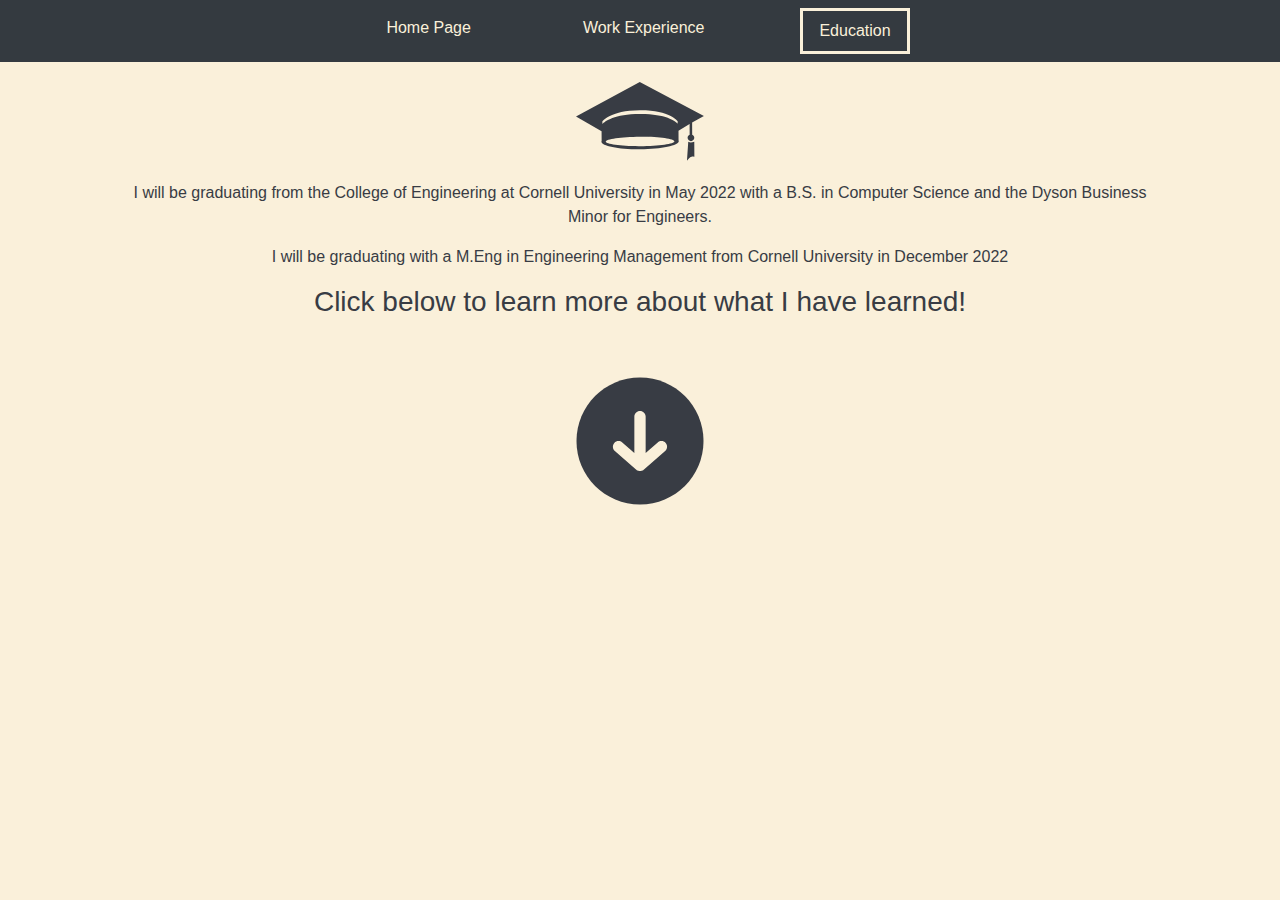
==== Education.html @ 3c509156 "add pages" ====
<!DOCTYPE html>
<html>
    <head>
        <link rel="stylesheet" href="styles.css">
        <link rel="stylesheet" href="https://cdn.jsdelivr.net/npm/bootstrap@4.3.1/dist/css/bootstrap.min.css" integrity="sha384-ggOyR0iXCbMQv3Xipma34MD+dH/1fQ784/j6cY/iJTQUOhcWr7x9JvoRxT2MZw1T" crossorigin="anonymous">
    </head>
    <body>
        <nav class="navbar navbar-dark bg-dark justify-content-center">
            <ul class="nav ">
                <li class="nav-item">
                  <a class="nav-link" href="index.html">Home Page</a>
                </li>
                <li class="nav-item">
                  <a class="nav-link" href="Work.html">Work Experience</a>
                </li>
                <li class="nav-item">
                  <a class="nav-link active" href="Education.html">Education</a>
                </li>
              </ul>
        </nav>

        <div id="educationContent">
            <img id="cap" src="images/graduation.svg">
            <div class="intro"> 
                <center>
                    <p>
                        I will be graduating from the College of Engineering at Cornell University in May 2022 with a B.S. in Computer Science and the Dyson Business Minor for Engineers. 
                    </p>
                    <p> 
                        I will be graduating with a M.Eng in Engineering Management from Cornell University in December 2022 
                    </p>
                    <h3>
                        Click below to learn more about what I have learned!
                    </h3>
                </center>
            </div>
            <img class="arrow" id="downArrow" src="images/Arrow.svg" alt="Arrow">
            <img class="arrow" id="downArrowHover" src="images/Arrow_Hover.svg" alt="Arrow">
        </div>
    </body>
    <script src="script.js"></script>
</html>
---- styles.css ----
body {
    background-color: #faf0da !important;
}

.nav-link{
    color: #faf0da !important; 
    margin-left: 40px;
    margin-right: 40px; 
}

.active{
    border-style: solid; 
}

#profilePicture{
    border-radius: 50%;
    width: 30%;
    margin-right: 40px;
}

#profileText{
    font-family: 'Courier New', monospace;
    text-align: center;
    color: #383c44;
}

.mainInfo{
    margin-top: 100px; 
    display: flex;
    align-items: center; 
    justify-content: center;
}

#workContent{
    margin-top: 20px; 
    display: flex;
    flex-direction: column;
    align-items: center; 
    justify-content: center;
    color: #383c44;
}

#educationContent{
    margin-top: 20px; 
    display: flex;
    flex-direction: column;
    align-items: center; 
    justify-content: center;
    color: #383c44;
}

.arrow{
    margin-top: 50px; 
    width: 10%; 
}

#downArrowHover{
    display: none; 
}

#cap{
    width: 10%;
}

#work{
    width: 8%;
}


.intro{
    width: 80%;
    margin-top: 20px;
}
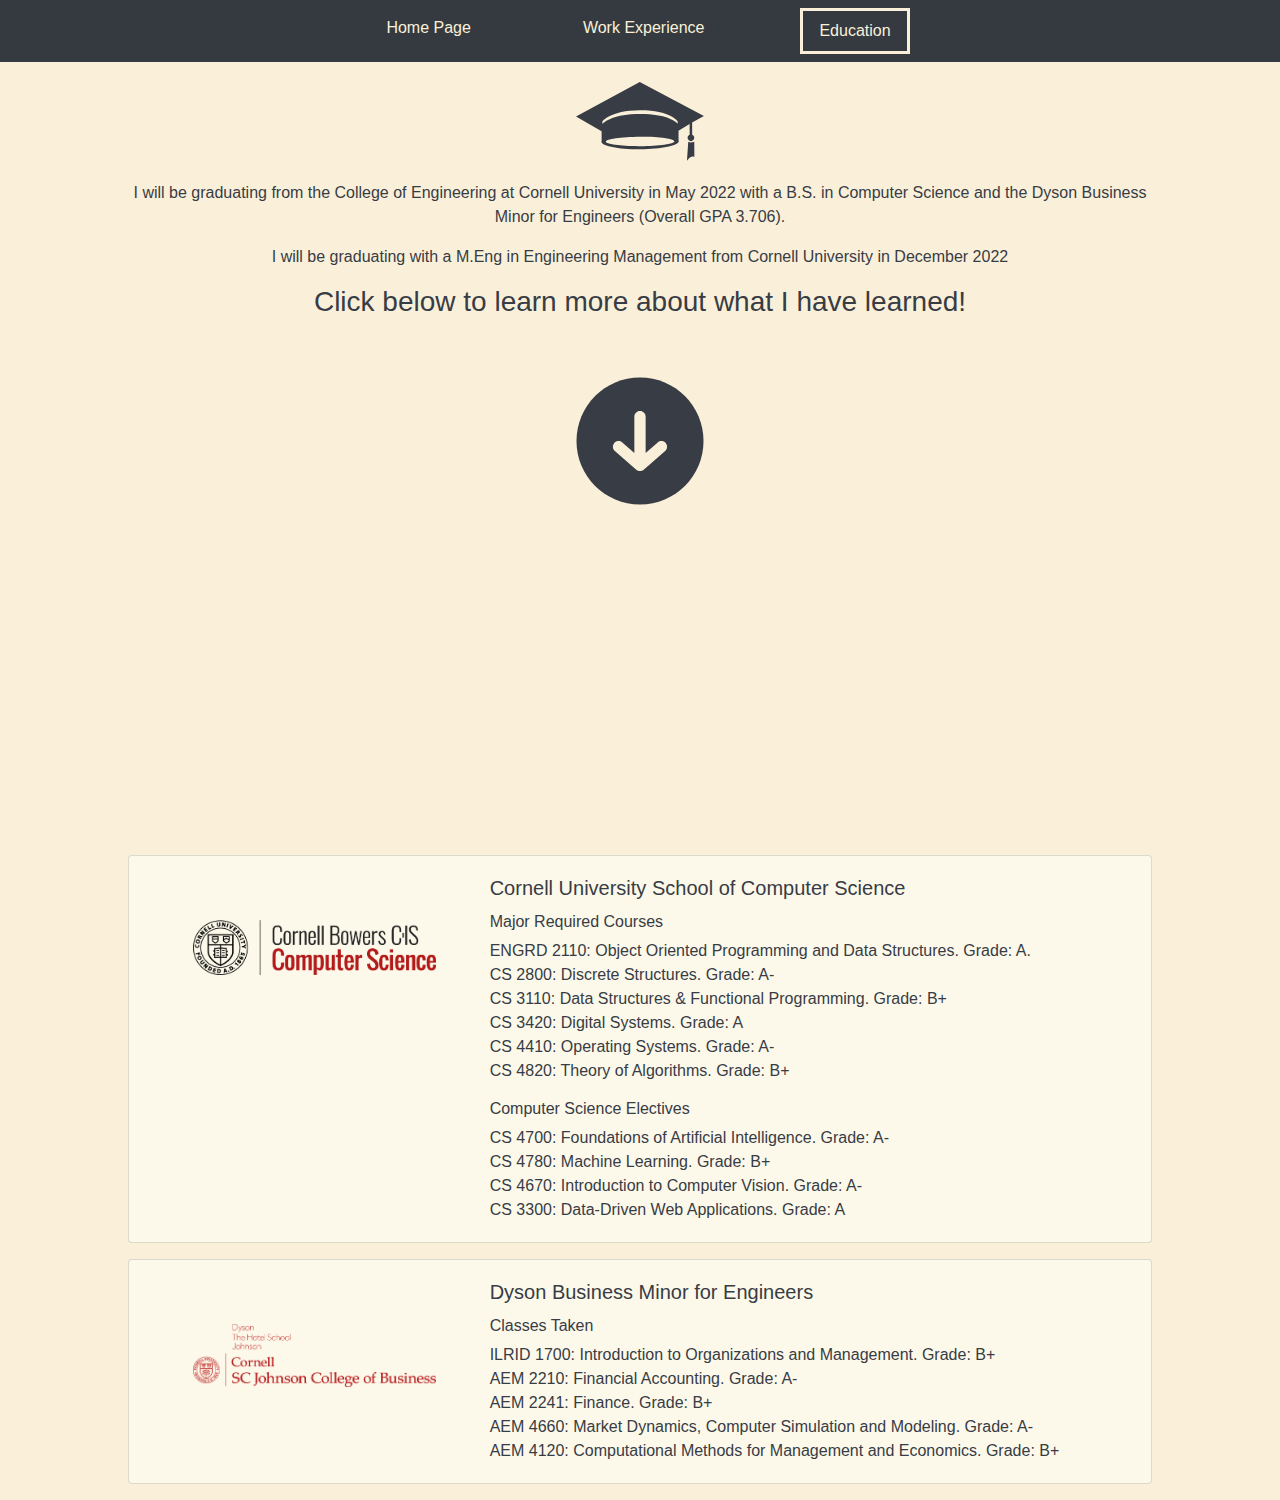
==== commit 54384c53: "website update" ====
--- a/Education.html
+++ b/Education.html
@@ -24,7 +24,7 @@
             <div class="intro"> 
                 <center>
                     <p>
-                        I will be graduating from the College of Engineering at Cornell University in May 2022 with a B.S. in Computer Science and the Dyson Business Minor for Engineers. 
+                        I will be graduating from the College of Engineering at Cornell University in May 2022 with a B.S. in Computer Science and the Dyson Business Minor for Engineers (Overall GPA 3.706). 
                     </p>
                     <p> 
                         I will be graduating with a M.Eng in Engineering Management from Cornell University in December 2022 
@@ -34,9 +34,65 @@
                     </h3>
                 </center>
             </div>
-            <img class="arrow" id="downArrow" src="images/Arrow.svg" alt="Arrow">
-            <img class="arrow" id="downArrowHover" src="images/Arrow_Hover.svg" alt="Arrow">
+            <img class="arrow" id="down-education-arrow" src="images/Arrow.svg" alt="Arrow">
+            <img class="arrow" id="down-education-arrow-hover" src="images/Arrow_Hover.svg" alt="Arrow">
+
+            <div class="cards">
+
+                <div class="card mb-3 work" id="first-education-card">
+                    <div class="row no-gutters">
+                    <div class="col-md-4">
+                        <img src="images/Compsci.png" class="card-img" id="cornell-image" alt="...">
+
+                    </div>
+                    <div class="col-md-8">
+                        <div class="card-body">
+                        <h5 class="card-title">Cornell University School of Computer Science</h5>
+                        <h6>Major Required Courses</h6>
+                        <p class="card-text">
+                            ENGRD 2110: Object Oriented Programming and Data Structures. Grade: A. <br>
+                            CS 2800: Discrete Structures. Grade: A- <br>
+                            CS 3110: Data Structures & Functional Programming. Grade: B+ <br> 
+                            CS 3420: Digital Systems. Grade: A <br> 
+                            CS 4410: Operating Systems. Grade: A- <br>
+                            CS 4820: Theory of Algorithms. Grade: B+ <br> 
+                        </p>    
+                        <h6>Computer Science Electives</h6>
+                        <p class="card-text">
+                            CS 4700: Foundations of Artificial Intelligence. Grade: A- <br>
+                            CS 4780: Machine Learning. Grade: B+ <br>
+                            CS 4670: Introduction to Computer Vision. Grade: A- <br>
+                            CS 3300: Data-Driven Web Applications. Grade: A <br>  
+                        </p>
+                        </div>
+                    </div>
+                    </div>
+                </div>
+
+                <div class="card mb-3 work">
+                    <div class="row no-gutters">
+                    <div class="col-md-4">
+                        <img src="images/Dyson.png" class="card-img" id="dyson-image" alt="...">
+                    </div>
+                    <div class="col-md-8">
+                        <div class="card-body">
+                        <h5 class="card-title">Dyson Business Minor for Engineers</h5>
+                        <h6>Classes Taken</h6>
+                        <p class="card-text">
+                            ILRID 1700: Introduction to Organizations and Management. Grade: B+ <br>
+                            AEM 2210: Financial Accounting. Grade: A- <br>
+                            AEM 2241: Finance. Grade: B+ <br>
+                            AEM 4660: Market Dynamics, Computer Simulation and Modeling. Grade: A- <br>
+                            AEM 4120: Computational Methods for Management and Economics. Grade: B+ <br> 
+                        </p>
+                        </div>
+                    </div>
+                    </div>
+                </div>
+
+
+            </div>
         </div>
     </body>
-    <script src="script.js"></script>
+    <script src="education-script.js"></script>
 </html>--- a/styles.css
+++ b/styles.css
@@ -54,7 +54,11 @@
     width: 10%; 
 }
 
-#downArrowHover{
+#down-work-arrow-hover{
+    display: none; 
+}
+
+#down-education-arrow-hover{
     display: none; 
 }
 
@@ -72,4 +76,53 @@
     margin-top: 20px;
 }
 
+.cards{
+    margin-top: 350px; 
+    width: 80%;
+}
 
+#osisoft-image{
+    width: 80%; 
+    padding-top: 2em;
+    padding-bottom: 2em; 
+    padding-left: 3em; 
+}
+
+#nysci-image{
+    width: 70%; 
+    padding-top: 2em;
+    padding-bottom: 2em; 
+    padding-left: 4em; 
+}
+
+#meta-image{
+    width: 65%;
+    padding-top: 2em;
+    padding-bottom: 2em; 
+    padding-left: 4em; 
+}
+
+#cornell-image{
+    width: 90%;
+    padding-left: 4em; 
+    padding-top: 4em;
+    padding-bottom: 2em; 
+}
+
+#dyson-image{
+    width: 90%;
+    padding-left: 4em; 
+    padding-top: 4em;
+    padding-bottom: 2em; 
+}
+
+.card{
+    color: #383c44;
+    background-color: #fcf9eb !important;
+}
+
+
+
+
+
+
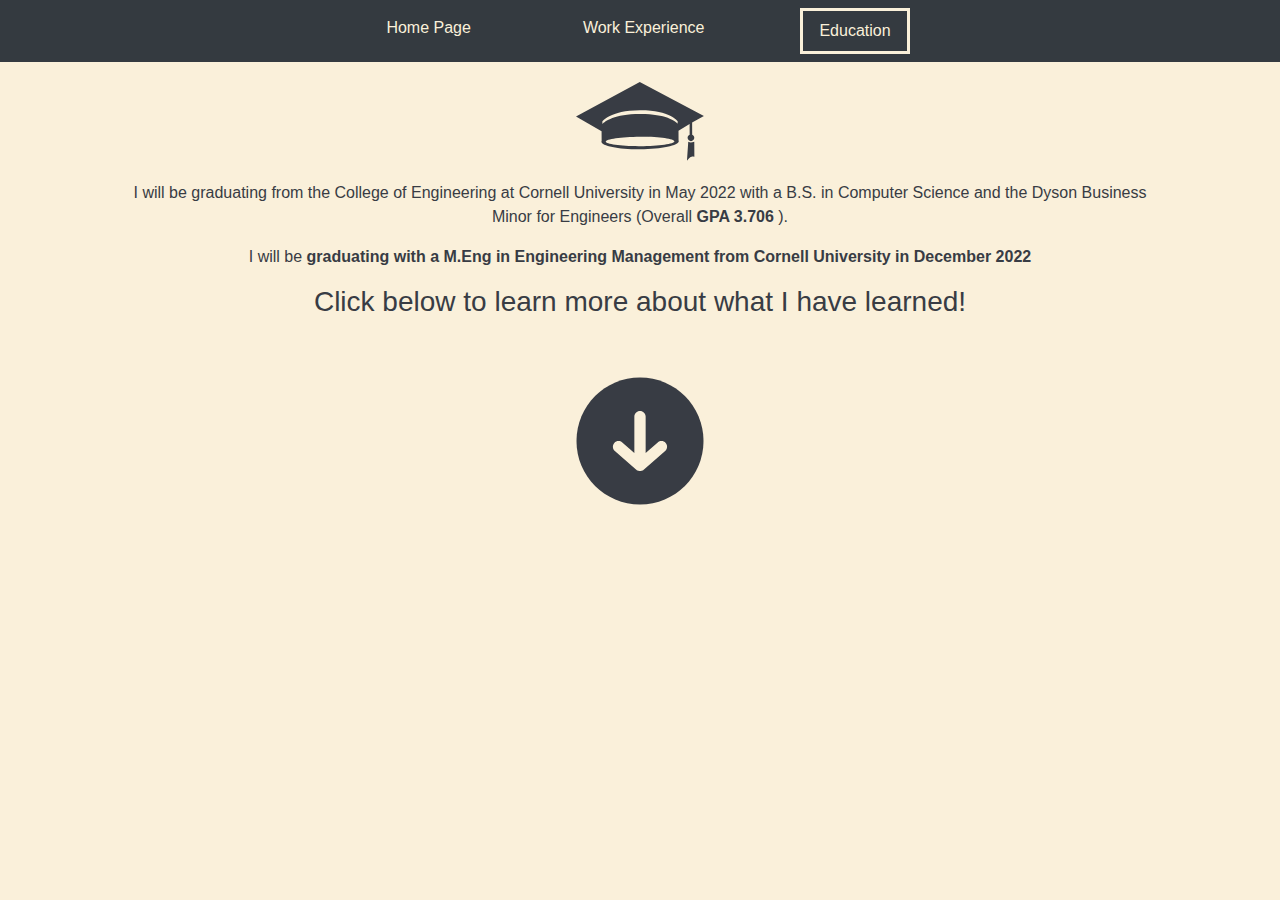
==== commit 3d267cbb: "added button appearance" ====
--- a/Education.html
+++ b/Education.html
@@ -6,7 +6,7 @@
     </head>
     <body>
         <nav class="navbar navbar-dark bg-dark justify-content-center">
-            <ul class="nav ">
+            <ul class="nav">
                 <li class="nav-item">
                   <a class="nav-link" href="index.html">Home Page</a>
                 </li>
@@ -24,20 +24,21 @@
             <div class="intro"> 
                 <center>
                     <p>
-                        I will be graduating from the College of Engineering at Cornell University in May 2022 with a B.S. in Computer Science and the Dyson Business Minor for Engineers (Overall GPA 3.706). 
+                        I will be graduating from the College of Engineering at Cornell University in May 2022 with a B.S. in Computer Science and the Dyson Business Minor for Engineers (Overall <b> GPA 3.706 </b>). 
                     </p>
                     <p> 
-                        I will be graduating with a M.Eng in Engineering Management from Cornell University in December 2022 
+                        I will be <b>graduating with a M.Eng in Engineering Management from Cornell University in December 2022 </b>
                     </p>
                     <h3>
                         Click below to learn more about what I have learned!
                     </h3>
                 </center>
             </div>
+           
             <img class="arrow" id="down-education-arrow" src="images/Arrow.svg" alt="Arrow">
             <img class="arrow" id="down-education-arrow-hover" src="images/Arrow_Hover.svg" alt="Arrow">
 
-            <div class="cards">
+            <div id="educationCards" class="cards">
 
                 <div class="card mb-3 work" id="first-education-card">
                     <div class="row no-gutters">
--- a/styles.css
+++ b/styles.css
@@ -1,3 +1,21 @@
+.mainInfo{
+    margin-top: 100px; 
+    display: flex;
+    align-items: center; 
+    justify-content: center;
+}
+
+.cards{
+    display: none; 
+    margin-bottom: 500px; 
+}
+
+.intro{
+    width: 80%;
+    margin-top: 20px;
+    display: block; 
+}
+
 body {
     background-color: #faf0da !important;
 }
@@ -24,12 +42,7 @@
     color: #383c44;
 }
 
-.mainInfo{
-    margin-top: 100px; 
-    display: flex;
-    align-items: center; 
-    justify-content: center;
-}
+
 
 #workContent{
     margin-top: 20px; 
@@ -68,12 +81,6 @@
 
 #work{
     width: 8%;
-}
-
-
-.intro{
-    width: 80%;
-    margin-top: 20px;
 }
 
 .cards{
